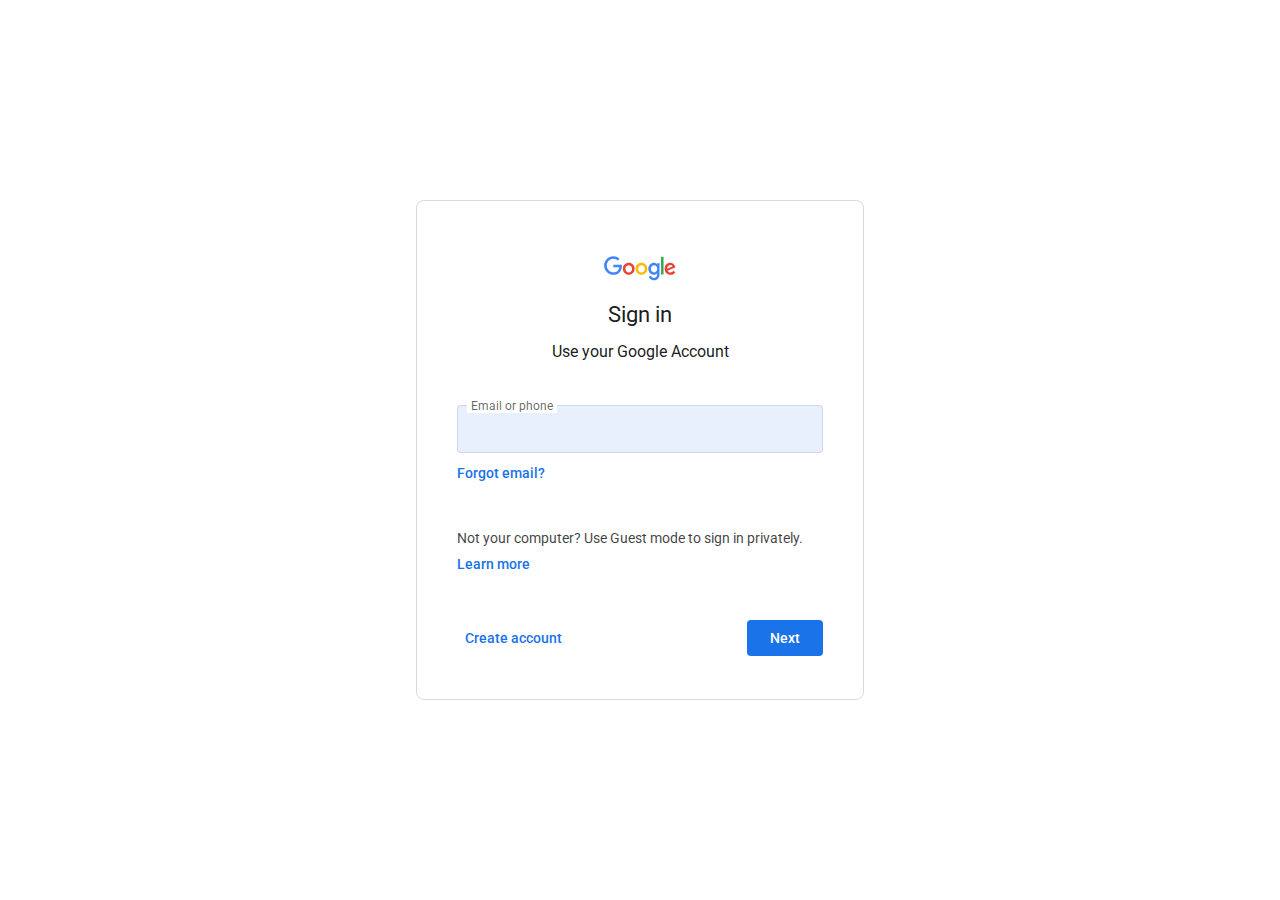
==== account.html @ fc80609c "added 'make-account' files" ====
<!DOCTYPE html>
<html lang="en">
    <head>
        <meta charset="UTF-8">
        <meta http-equiv="X-UA-Compatible" content="IE=edge">
        <meta name="viewport" content="width=device-width, initial-scale=1.0">
        <title>Document</title>
        <link rel="stylesheet" href="style-account.css">
    </head>
    <body>
        <div class="screen">
            <div class="container">
                <img src="images/google_logo.svg" alt="">
                <p class="title">Sign in</p>
                <p class="description">Use your Google Account</p>
                <div class="email-input">
                    <input type="text">
                    <a href=""><p>Forgot email?</p></a>
                </div>
                <div class="learn-more">
                    <p>Not your computer? Use Guest mode to sign in privately.</p>
                    <a href=""><p>Learn more</p></a>
                </div>
                <div class="create-account">
                    <p>Create account</p>
                    <div class="sign-in">Next</div>
                </div>
            </div>
            <div class="bottom-nav">

            </div>
        </div> 
        <script src="script.js"></script>
    </body>
</html>
---- style-account.css ----
@import url('https://fonts.googleapis.com/css2?family=Roboto:wght@300;400;500;700&display=swap');

* {
    box-sizing: border-box;
    margin: 0;
    padding: 0;
    list-style: none;
    text-decoration: none;
}

html {
    overflow-x: hidden;
}

.screen {
    width: 100%;
    height: 100vh;
    display: flex;
    justify-content: center;
    align-items: center;
}

.container {
    font-family: 'Roboto', sans-serif;
    width: 448px;
    height: 500px;
    padding: 48px 40px 36px;
    border: 1px solid rgba(0, 0, 0, 0.15);
    border-radius: 8px;
    display: flex;
    flex-direction: column;
    justify-content: space-evenly;
    align-items: center;
    color: rgba(0, 0, 0, 0.9);
}

.container img {
    width: 72px;
}

.title {
    padding-top: 14px;
    font-size: 22px;
}

.description {
    padding-top: 8px;
}

.email-input {
    width: 100%;
    padding-top: 36px;
    position: relative;
}

.email-input::before {
    content: 'Email or phone';
    font-size: 12px;
    color: rgba(0, 0, 0, 0.6);
    background: white;
    display: block;
    position: absolute;
    top: 30px;
    left: 10px;
    width: 90px;
    height: 14px;
    text-align: center;
}

.email-input > input {
    width: 100%;
    height: 48px;
    background-color: rgb(232,240,254);
    border: 1px solid rgba(0, 0, 0, 0.1);
    outline: none;
    border-radius: 4px;
}

.email-input > a p {
    padding-top: 12px;
    color: rgb(26,115,232);
    font-weight: 500;
    font-size: 14px;
}

.learn-more {
    display: flex;
    flex-direction: column;
    width: 100%;
}

.learn-more > p:nth-child(1) {
    padding: 42px 0 10px;
    color: rgba(0, 0, 0, 0.75);
    font-size: 14px;
}

.learn-more a {
    color: rgb(26,115,232);
    font-weight: 500;
    font-size: 14px;
}

.create-account {
    margin-top: 40px;
    width: 100%;
    display: flex;
    justify-content: space-between;
    align-items: center;
}

.create-account > p {
    width: 112px;
    height: 30px;
    border-radius: 4px;
    display: flex;
    justify-content: center;
    align-items: center;
    color: rgb(26,115,232);
    font-weight: 500;
    font-size: 14px;
}

.create-account > p:hover {
    color: rgb(2, 82, 187);
    background-color: rgba(26, 115, 232, 0.05);
}

.sign-in {
    width: 76px;
    height: 36px;
    background-color: rgb(26,115,232);
    color: white;
    font-size: 14px;
    font-weight: 500;
    border-radius: 4px;
    display: flex;
    justify-content: center;
    align-items: center;
}
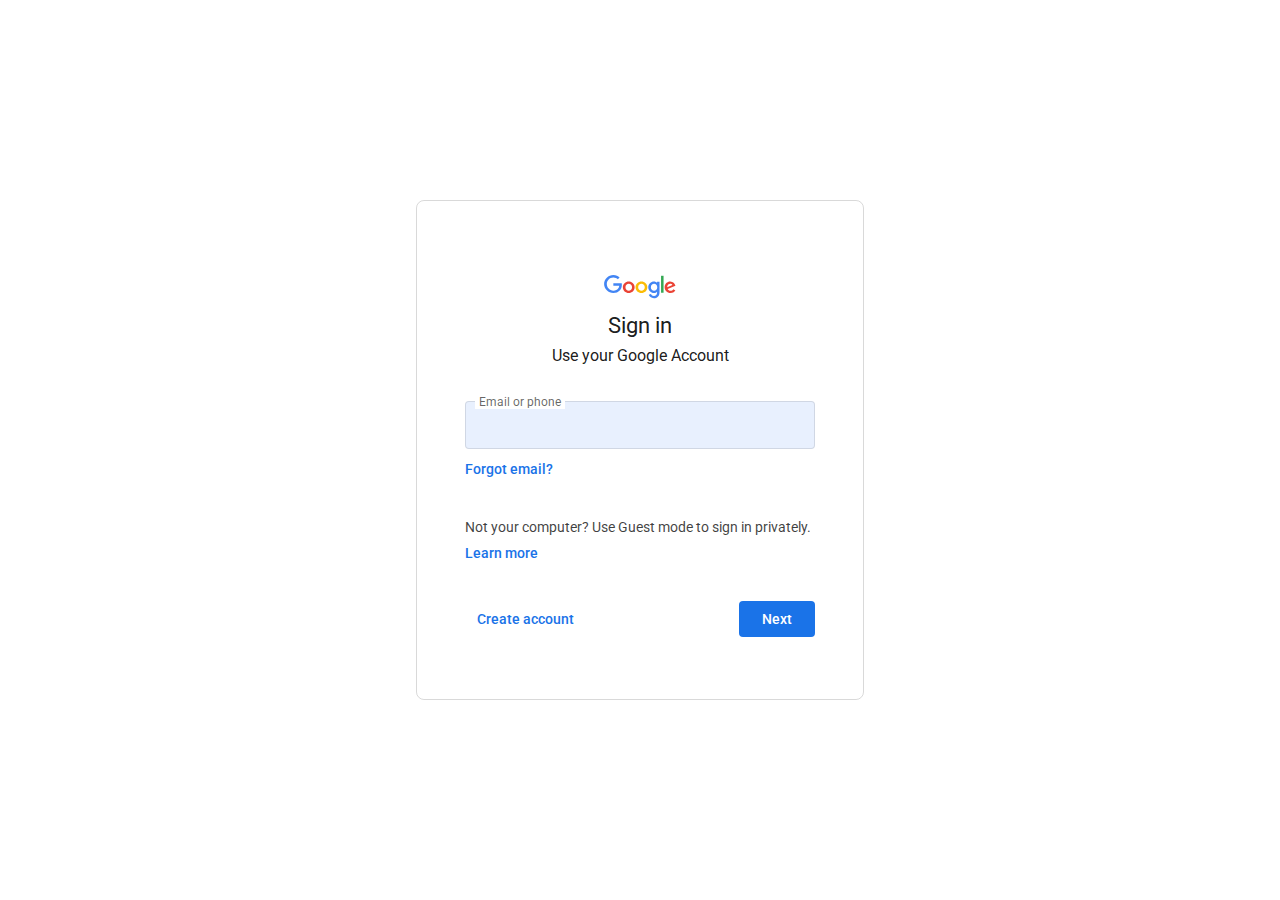
==== commit eaf45631: "Added files regarding sign-in creation" ====
--- a/account.html
+++ b/account.html
@@ -4,27 +4,51 @@
         <meta charset="UTF-8">
         <meta http-equiv="X-UA-Compatible" content="IE=edge">
         <meta name="viewport" content="width=device-width, initial-scale=1.0">
-        <title>Document</title>
+        <title>Sign in - Google Accounts</title>
+        <link rel="shortcut icon" href="images/other-apps/google-logo.png" type="image/x-icon">
         <link rel="stylesheet" href="style-account.css">
     </head>
     <body>
         <div class="screen">
             <div class="container">
-                <img src="images/google_logo.svg" alt="">
-                <p class="title">Sign in</p>
-                <p class="description">Use your Google Account</p>
-                <div class="email-input">
-                    <input type="text">
-                    <a href=""><p>Forgot email?</p></a>
+
+                <div class="container-1">
+                    <img src="images/google_logo.svg" alt="">
+                    <p class="title">Sign in</p>
+                    <p class="description">Use your Google Account</p>
+                    <div class="email-input">
+                        <input type="email" class="email">
+                        <a href=""><p>Forgot email?</p></a>
+                    </div>
+                    <div class="learn-more">
+                        <p>Not your computer? Use Guest mode to sign in privately.</p>
+                        <a href=""><p>Learn more</p></a>
+                    </div>
+                    <div class="create-account">
+                        <p>Create account</p>
+                        <div class="next" onclick="nextPage(this)">Next</div>
+                    </div>
                 </div>
-                <div class="learn-more">
-                    <p>Not your computer? Use Guest mode to sign in privately.</p>
-                    <a href=""><p>Learn more</p></a>
+
+                <div class="container-2">
+                    <img src="images/google_logo.svg" alt="">
+                    <p class="title">Welcome Back.</p>
+                    <p class="email-text">placeholder@gmail.com</p>
+                    <div class="description2-container">
+                        <p class="description2">To continue, first verify it's you</p>
+                    </div>
+                    <div class="name-input">
+                        <input type="text" class="name">
+                    </div>
+                    <div class="password-input">
+                        <input type="password" class="password">
+                    </div>
+                    <div class="create-account">
+                        <p>Forgot Password?</p>
+                        <div class="sign-in">Sign in</div>
+                    </div>
                 </div>
-                <div class="create-account">
-                    <p>Create account</p>
-                    <div class="sign-in">Next</div>
-                </div>
+                
             </div>
             <div class="bottom-nav">
 
--- a/style-account.css
+++ b/style-account.css
@@ -34,6 +34,13 @@
     color: rgba(0, 0, 0, 0.9);
 }
 
+.container-1 {
+    display: flex;
+    flex-direction: column;
+    justify-content: center;
+    align-items: center;
+}
+
 .container img {
     width: 72px;
 }
@@ -47,7 +54,7 @@
     padding-top: 8px;
 }
 
-.email-input {
+.email-input, .name-input, .password-input {
     width: 100%;
     padding-top: 36px;
     position: relative;
@@ -55,6 +62,19 @@
 
 .email-input::before {
     content: 'Email or phone';
+    width: 90px;
+}
+
+.name-input::before {
+    content: 'Name';
+    width: 40px;
+}
+
+.password-input::before {
+    content: 'Password';
+}
+
+.email-input::before, .name-input::before, .password-input::before {
     font-size: 12px;
     color: rgba(0, 0, 0, 0.6);
     background: white;
@@ -62,18 +82,19 @@
     position: absolute;
     top: 30px;
     left: 10px;
-    width: 90px;
     height: 14px;
     text-align: center;
 }
 
-.email-input > input {
-    width: 100%;
+.email, .name, .password {
+    width: 350px;
     height: 48px;
     background-color: rgb(232,240,254);
     border: 1px solid rgba(0, 0, 0, 0.1);
     outline: none;
     border-radius: 4px;
+    padding: 0 20px;
+    font-size: 16px;
 }
 
 .email-input > a p {
@@ -110,7 +131,7 @@
 }
 
 .create-account > p {
-    width: 112px;
+    width: 120px;
     height: 30px;
     border-radius: 4px;
     display: flex;
@@ -126,7 +147,7 @@
     background-color: rgba(26, 115, 232, 0.05);
 }
 
-.sign-in {
+.next, .sign-in {
     width: 76px;
     height: 36px;
     background-color: rgb(26,115,232);
@@ -139,3 +160,32 @@
     align-items: center;
 }
 
+.container-2 {
+    display: none;
+    flex-direction: column;
+    justify-content: center;
+    align-items: center;
+}
+
+.email-text {
+    margin-top: 24px;
+    border: 1px solid rgba(0, 0, 0, 0.2);
+    width: 250px;
+    height: 36px;
+    display: flex;
+    justify-content: center;
+    align-items: center;
+    border-radius: 25px;
+    font-size: 14px;
+    font-weight: 700;
+    color: rgb(58, 58, 58);
+}
+
+.description2-container {
+    width: 100%;
+}
+
+.description2 {
+    font-size: 14px;
+    padding-top: 24px;
+}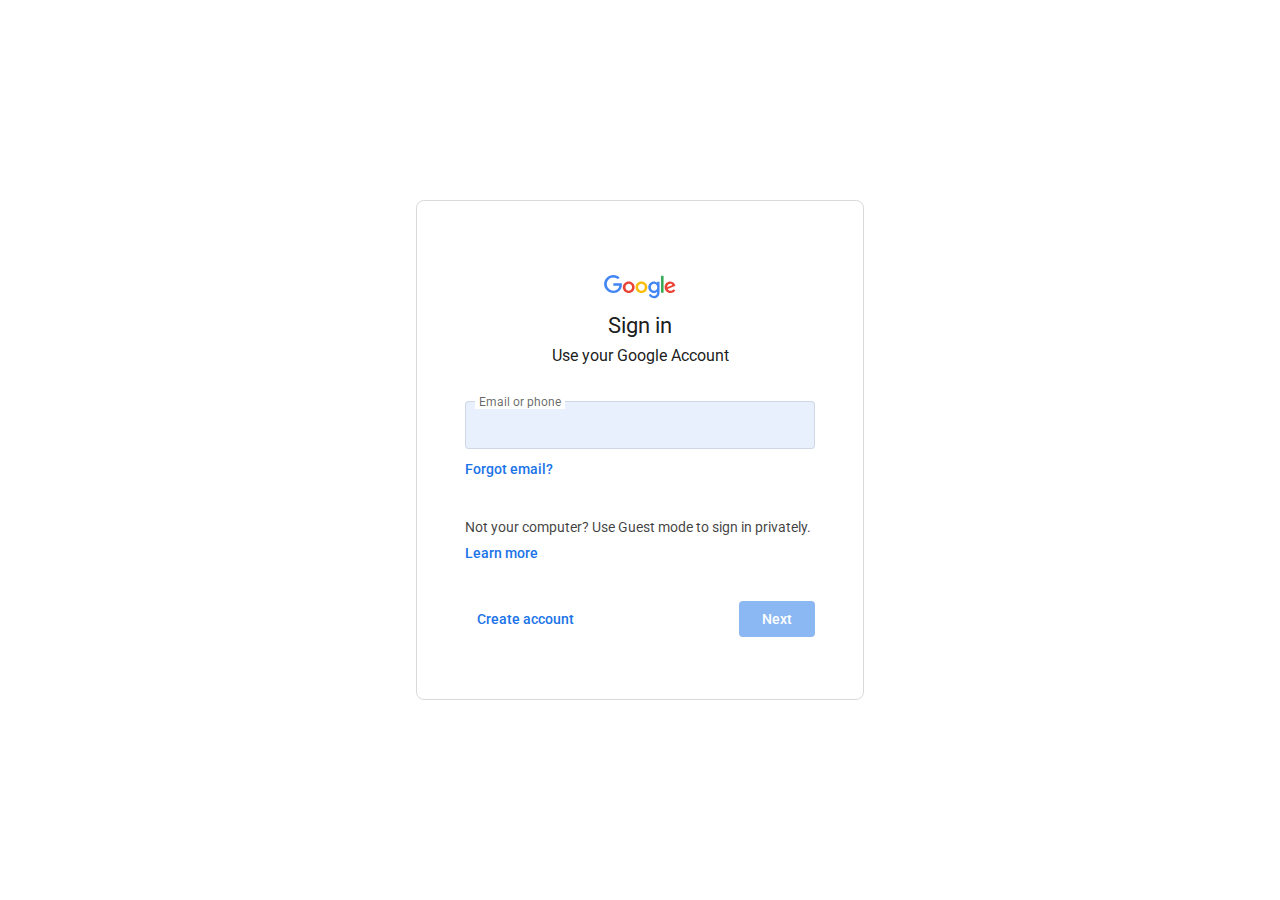
==== commit 2592b9c0: "Add files via upload" ====
--- a/account.html
+++ b/account.html
@@ -26,7 +26,7 @@
                     </div>
                     <div class="create-account">
                         <p>Create account</p>
-                        <div class="next" onclick="nextPage(this)">Next</div>
+                        <button class="next" onclick="nextPage(this)" disabled>Next</button>
                     </div>
                 </div>
 
@@ -45,7 +45,7 @@
                     </div>
                     <div class="create-account">
                         <p>Forgot Password?</p>
-                        <div class="sign-in">Sign in</div>
+                        <button class="sign-in" onclick="signIn(this)" disabled>Sign in</button>
                     </div>
                 </div>
                 
@@ -54,6 +54,6 @@
 
             </div>
         </div> 
-        <script src="script.js"></script>
+        <script src="script-account.js"></script>
     </body>
 </html>--- a/style-account.css
+++ b/style-account.css
@@ -147,10 +147,17 @@
     background-color: rgba(26, 115, 232, 0.05);
 }
 
+.next:disabled, .sign-in:disabled {
+    cursor: default;
+    opacity: 0.5;
+}
+
 .next, .sign-in {
+    font-family: 'Roboto', sans-serif;
     width: 76px;
     height: 36px;
     background-color: rgb(26,115,232);
+    border: none;
     color: white;
     font-size: 14px;
     font-weight: 500;
@@ -158,6 +165,7 @@
     display: flex;
     justify-content: center;
     align-items: center;
+    cursor: pointer;
 }
 
 .container-2 {
